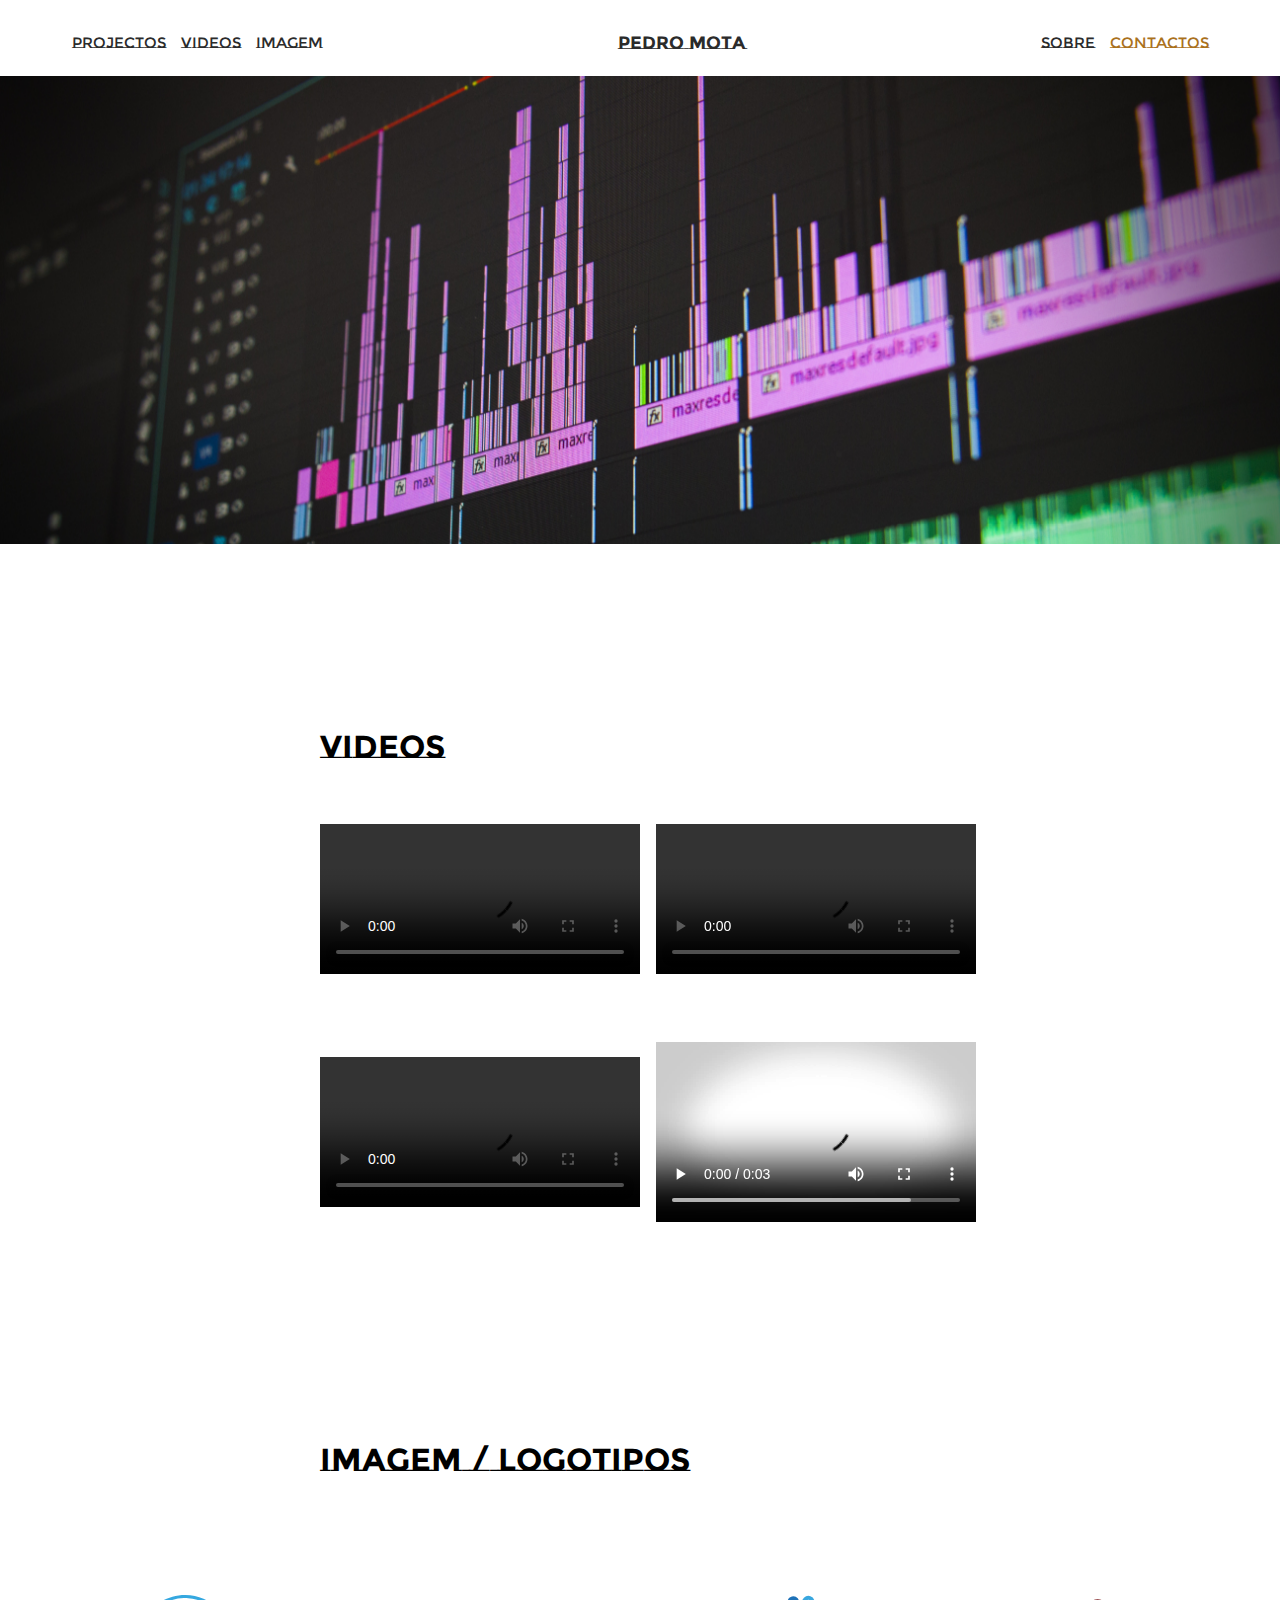
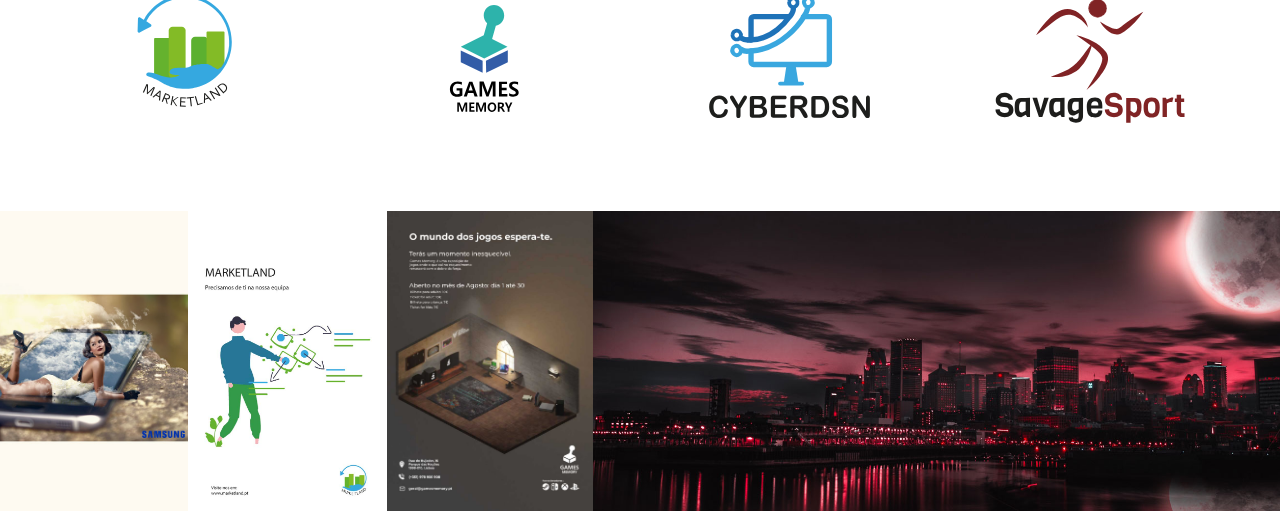
==== projectos.html @ 39363c76 "jhfjhgjh" ====
<!DOCTYPE html>
<html lang="en">

<head>
    <meta charset="UTF-8">
    <meta http-equiv="X-UA-Compatible" content="IE=edge">
    <meta name="viewport" content="width=device-width, initial-scale=1.0">
    <link rel="stylesheet" href="./assets/css/css.css">
    <title>Document</title>
</head>

<body>
    <nav class="menubar">
        <div class="grid3x3">
            <div class="col started">
                <a href="./projectos.html">Projectos</a>
                <a href="#Videos">Videos</a>
                <a href="#imagem">Imagem</a>
            </div>
            <div class="col center">
                <a href="index.html">
                    <h3>
                        Pedro Mota
                    </h3>
                </a>
            </div>
            <div class="col ended">
                <a href="./index.html">Sobre</a>
                <a href="./contact.html" class="activo">Contactos</a>
            </div>
        </div>
    </nav>
    <div class="parallax-window height50" id="target1" data-parallax="scroll">
    </div>

    <div class="container" id="Videos" style="margin: 10em 0em 0em 0em">
        <header class="width50" style="margin: 0 auto; padding: 2em 0em">
            <h1>Videos</h1>
        </header>
        <div class="grid2x2 width50 height50 gap1">
            <video controls class="width-full" src="./assets/videos/TrackCamera/video render.mp4" frameborder="0"></video>
            <video controls class="width-full" src="./assets/videos/Trailler/TeaserPAP.mp4" frameborder="0"></video>

            <video controls class="width-full" src="./assets/videos/Trailler/Trailler Desportos.mp4" frameborder="0"></video>
            <video controls class="width-full" src="./assets/videos/animacoes/Comp 1.mp4" frameborder="0"></video>
        </div>
    </div>

    <div class="container" id="imagem" style="margin: 10em 0em 0em 0em">
        <header class="width50" style="margin: 0 auto; padding: 2em 0em">
            <h1>Imagem / logotipos</h1>
        </header>
        <div class="grid2x2 width50 center">
            <img class="height" style="height: 300px;" src="./assets/svgs/marketland.svg" alt="">
            <img class="height" style="height: 300px;" src="./assets/svgs/GamesMemory.svg" alt="">
            <img class="height" style="height: 300px;" src="./assets/svgs/CyberDsn.svg" alt="">
            <img class="height" style="height: 300px;" src="./assets/svgs/savagesport.svg" alt="">
        </div>
        <div class="grid2x2 width50 center">
            <img class="height" style="height: 300px;" src="./assets/imgs/manipulação-para-a-samsung.jpg" alt="">
            <img class="height" style="height: 300px;" src="./assets/imgs/Mupi.jpg" alt="">
            <img class="height" style="height: 300px;" src="./assets/imgs/Muppie.jpg" alt="">
            <img class="height" style="height: 300px;" src="./assets/imgs/Mascara-(1).jpg" alt="">
        </div>
    </div>
</body>
<script src="https://cdn.lordicon.com/lusqsztk.js"></script>
<script src="https://ajax.googleapis.com/ajax/libs/jquery/1.11.0/jquery.min.js"></script>
<script src="./parallax/parallax.js"></script>
<script>
    $('#target1').parallax({
        imageSrc: './pic/pexels-pixabay-257904.jpg',
        position: (0, 0),
        bleed: 9,
        zIndex: 0
    });
</script>

</html>
---- assets/css/css.css ----
@import url('https://fonts.googleapis.com/css2?family=Montserrat+Subrayada&display=swap');
@import url('https://fonts.googleapis.com/css2?family=Montserrat:wght@500&display=swap');
* {
    padding: 0;
    margin: 0;
    font-family: 'Montserrat Subrayada', sans-serif;
    scroll-behavior: smooth;
}

.menubar {
    padding: 2em 0em;
    width: 100%;
    margin: 0 auto;
    display: flex;
    align-items: center;
}

.grid1 {
    width: 90%;
    margin: 0 auto;
    display: grid;
    align-items: center;
    grid-template-columns: auto;
}

.grid3x3 {
    width: 90%;
    margin: 0 auto;
    display: grid;
    align-items: center;
    grid-template-columns: auto auto auto;
}

.grid2x2 {
    width: 50%;
    margin: 0 auto;
    display: grid;
    align-items: center;
    grid-template-columns: 50% 50%;
}

.gap1 {
    gap: 1em;
}

.col,
.col-sm,
.col-md,
.col-lg {
    display: flex;
}

.col-sm {
    max-width: 30%;
}

.col-md {
    max-width: 50%;
}

.col-lg {
    max-width: 75%;
}

.col-column {
    flex-direction: column;
}

.center,
.ended,
.started {
    display: flex;
}

.center {
    justify-content: center;
    align-items: center;
}

.ended {
    justify-content: end;
    align-items: center;
}

.started {
    justify-content: start;
    align-items: center;
}

a {
    text-decoration: none;
    color: rgb(43, 43, 43);
    margin: 0em 0.5em;
    font-size: 15px;
}

.img,
.img-sm,
.img-md,
.img-bg {
    object-fit: contain;
}

.img-svg {
    width: 50px;
}

section,
div,
nav {
    width: 100%;
}

.height {
    min-height: auto !important;
}

.height10 {
    min-height: 10vh !important;
}

.height20 {
    min-height: 20vh !important;
}

.height30 {
    min-height: 30vh !important;
}

.height40 {
    min-height: 40vh !important;
}

.height50 {
    min-height: 50vh !important;
}

.height100 {
    min-height: 100vh !important;
}

.height-half {
    height: 50% !important;
}

.height-full {
    height: 100%;
}

.width {
    width: auto !important;
}

.width10 {
    width: 10% !important;
}

.width20 {
    width: 20% !important;
}

.width30 {
    width: 30% !important;
}

.width40 {
    width: 40% !important;
}

.width50 {
    width: 50% !important;
}

.width100 {
    width: 100% !important;
}

.width-half {
    width: 50% !important;
}

.bd-sm {
    border-radius: 10px;
}

.width-full {
    width: 100%;
}

.monteserrat-500 {
    font-family: 'Montserrat', sans-serif;
    font-weight: 500;
}

.monteserrat-800 {
    font-family: 'Montserrat', sans-serif;
    font-weight: 800;
}

.ft-sm {
    font-size: 1em;
}

.ft-md {
    font-size: 1.5em;
}

.activo {
    color: rgb(170, 113, 28);
}

.pd-1 {
    padding: 1em;
}

iframe {
    height: 100%;
}
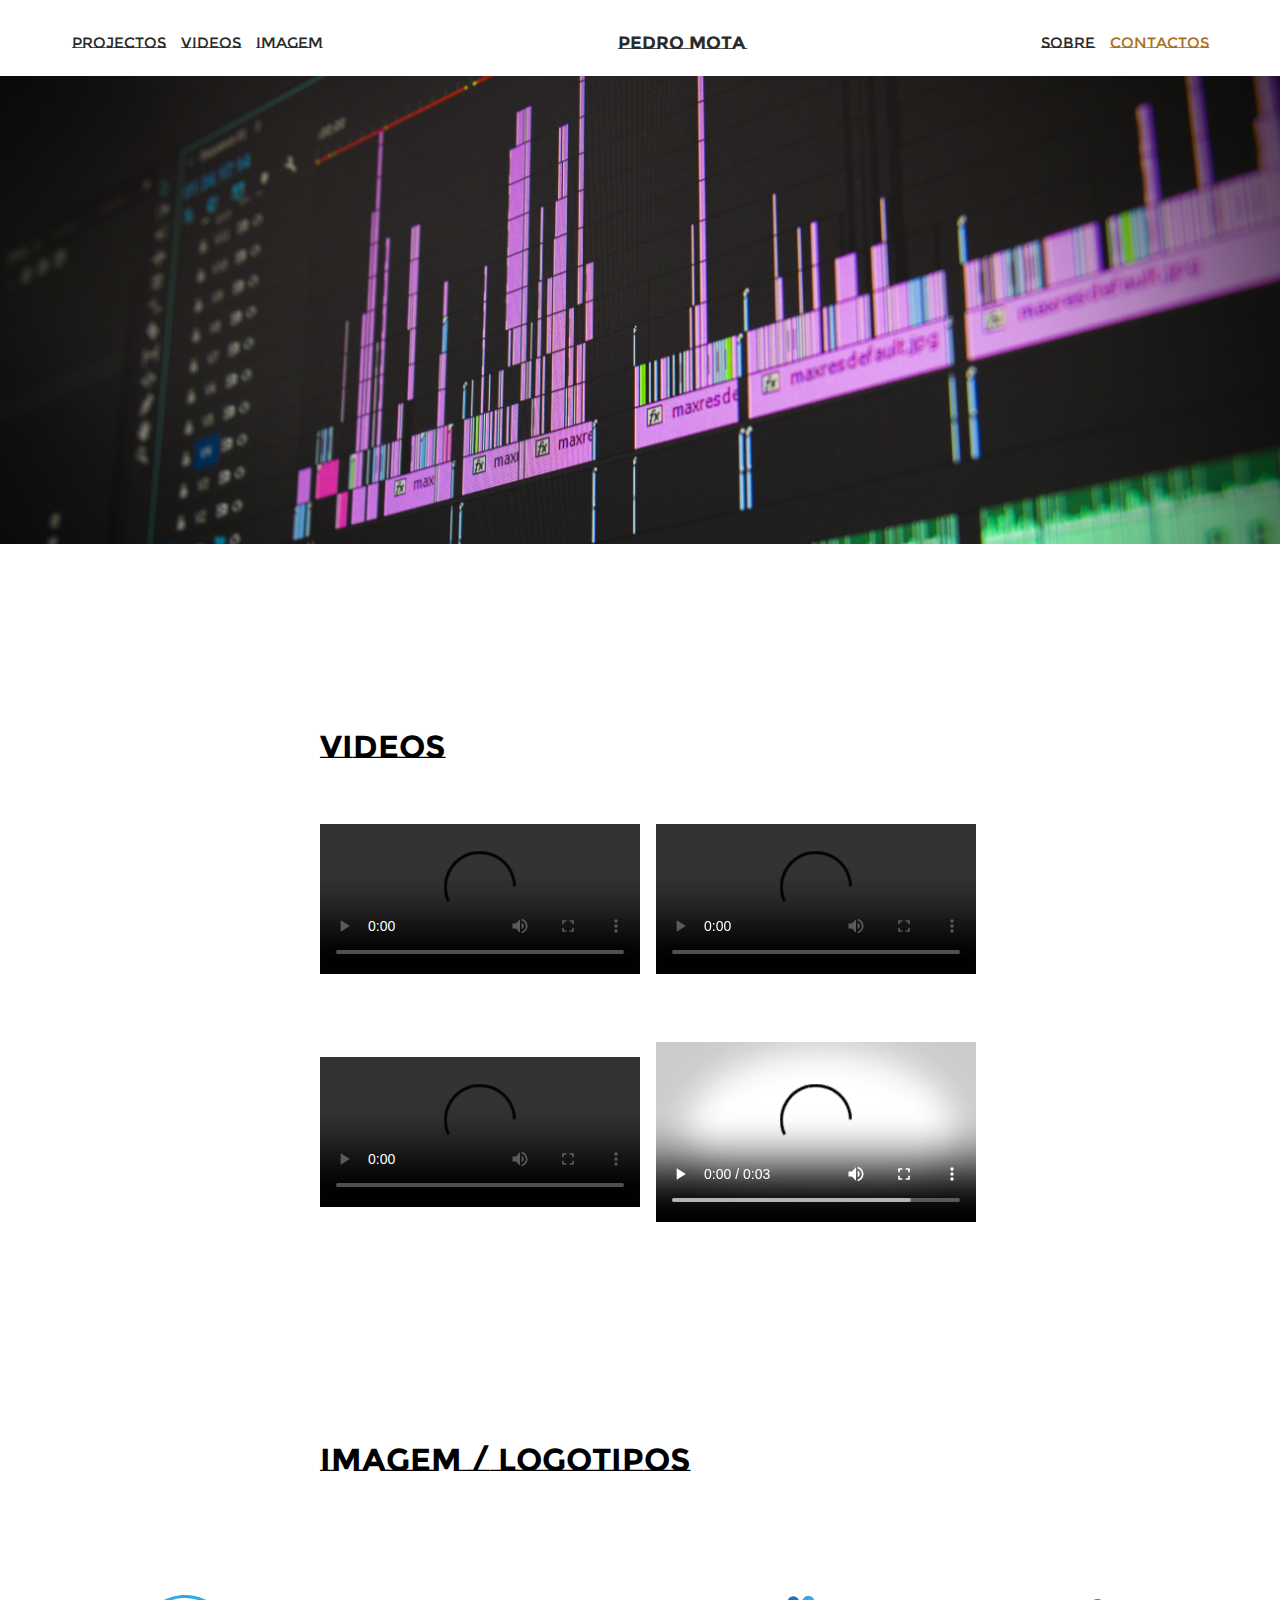
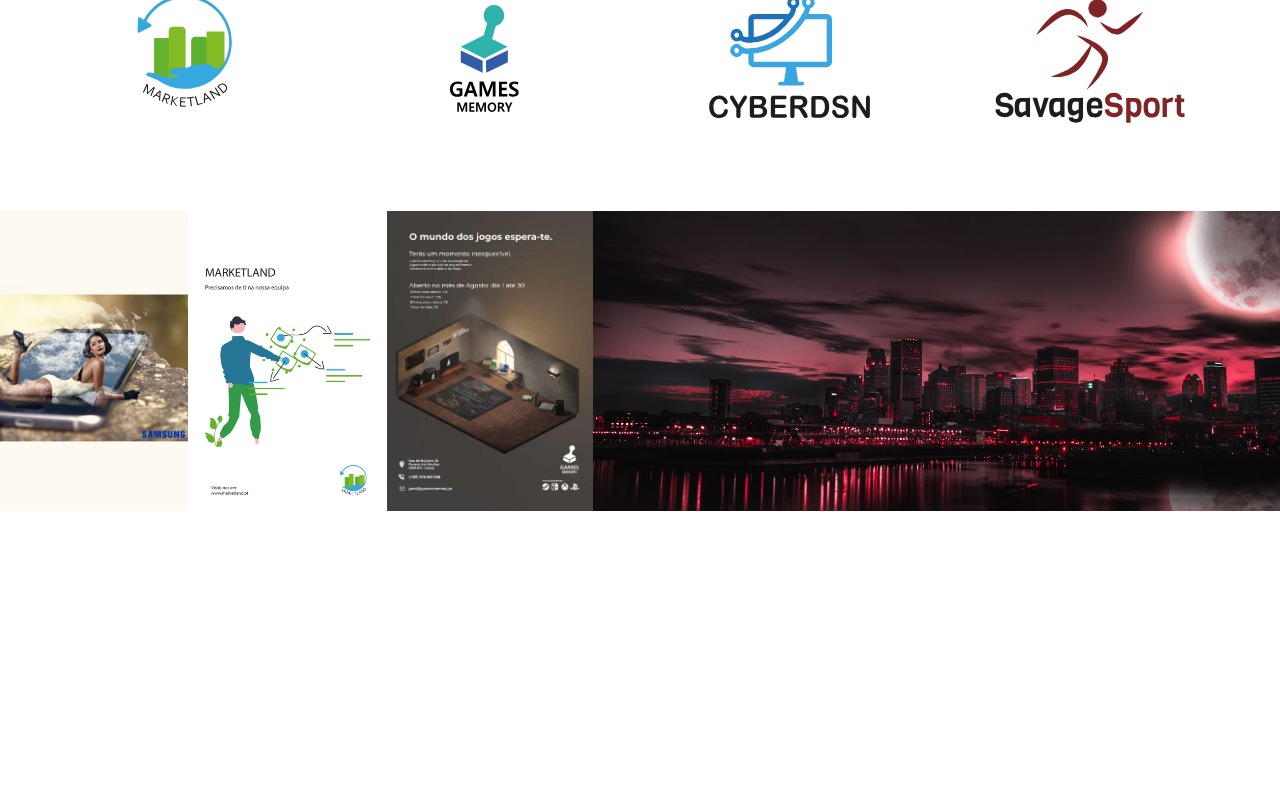
==== commit 716047c4: "dasda" ====
--- a/projectos.html
+++ b/projectos.html
@@ -62,6 +62,12 @@
             <img class="height" style="height: 300px;" src="./assets/imgs/Muppie.jpg" alt="">
             <img class="height" style="height: 300px;" src="./assets/imgs/Mascara-(1).jpg" alt="">
         </div>
+        <div class="grid2x2 width50 center">
+            <img class="height" style="height: 300px;" src="./assets/imgs/flyer.jpg" alt="">
+            <img class="height" style="height: 300px;" src="./assets/imgs/flyer2.jpg" alt="">
+            <img class="height" style="height: 300px;" src="./assets/imgs/flyer3.jpg" alt="">
+            <img class="height" style="height: 300px;" src="./assets/imgs/flyer4.jpg" alt="">
+        </div>
     </div>
 </body>
 <script src="https://cdn.lordicon.com/lusqsztk.js"></script>
@@ -76,4 +82,4 @@
     });
 </script>
 
-</html>+</html>
